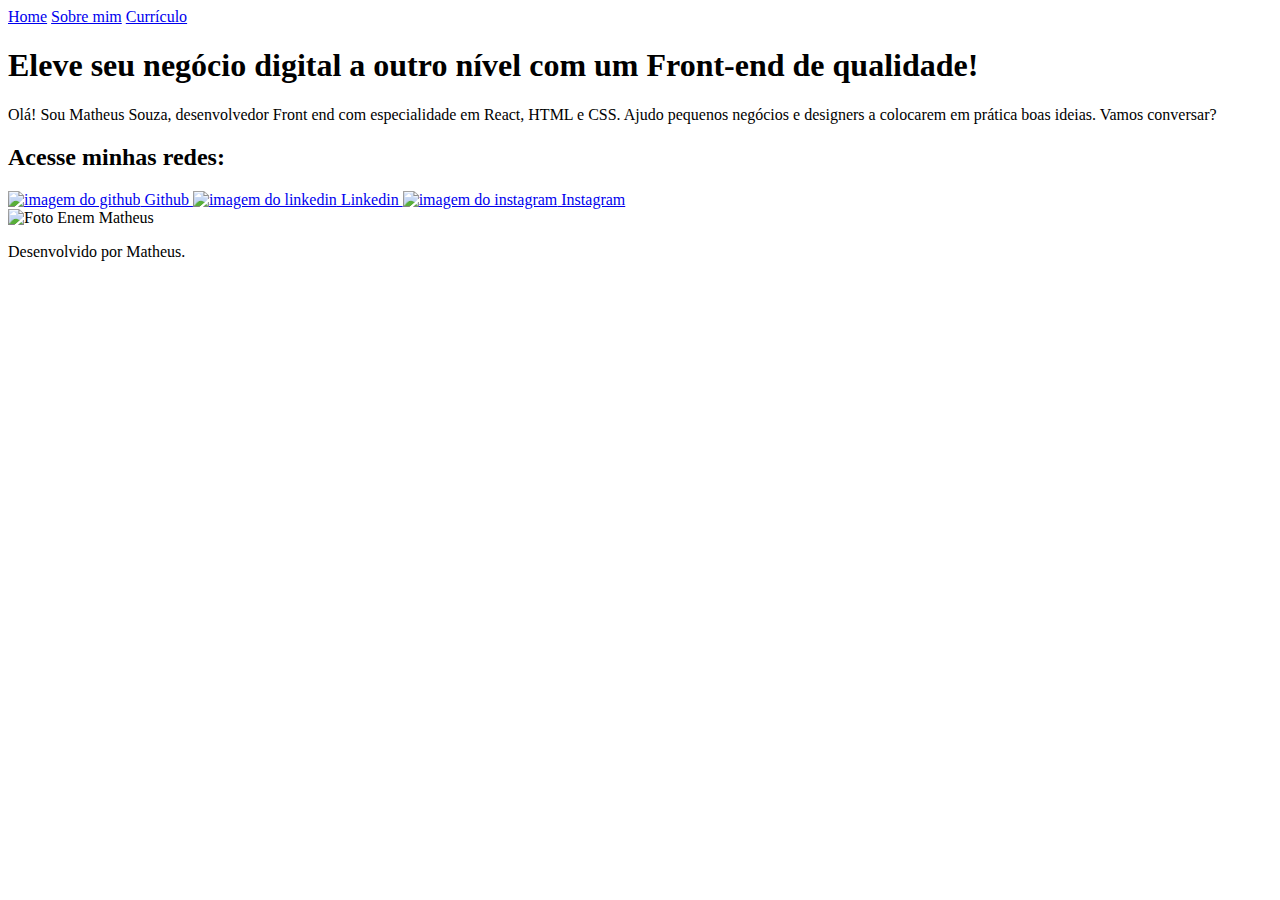
==== index.html @ caa15d20 "Add files via upload" ====
<!DOCTYPE html>
<html lang="pt-br">
<head>
    <meta charset="UTF-8">
    <meta name="viewport" content="width=device-width, initial-scale=1.0">
    <title>Portfolio</title>
    <link rel="stylesheet" href="./Styles/style.css">
</head>
<body>
    <header class="cabecalho">
        <nav class="cabecalho__menu">
            <a class="cabecalho__menu__link" href="index.html">Home</a>
            <a class="cabecalho__menu__link" href="about.html">Sobre mim</a>
            <a class="cabecalho__menu__link" href="Currículo.html">Currículo</a>
        </nav>
    </header>
    <main class="apresentacao">
        <section class="apresentacao__conteudo">
            <h1 class="apresentacao__conteudo__titulo">Eleve  seu  negócio  digital a outro nível <strong class="titulo-destaque"> com um Front-end de qualidade!</strong></h1>
            <p class="apresentacao__conteudo__baixo">Olá! Sou Matheus Souza, desenvolvedor Front end com especialidade em React, HTML e CSS. Ajudo pequenos negócios e designers a colocarem em prática boas ideias. Vamos conversar?</p>
            <div class="botoes">
                <h2 class="apresentacao__subtitulo">Acesse minhas redes:</h2>
                <a class="links" href="https://github.com/MatheusLx7/MatheusLx7">
                    <img src="./Imagens Logo/Logo Github.png" alt="imagem do github">
                    Github

                </a>
                <a class="links" href="https://www.linkedin.com/in/matheus-souza-69443b283/">
                    <img src="./Imagens Logo/linkedin.png" alt="imagem do linkedin">
                    Linkedin

                </a>
                <a class="links" href="https://www.instagram.com/matheus.lx7/">
                    <img src="./Imagens Logo/instagram.png" alt="imagem do instagram">
                    Instagram

                </a>
            </div>
        </section>
        <img class="apresentacao__imagem" src="./Imagens Logo/Imagem (1).png" alt="Foto Enem Matheus"> 
    </main>
    <footer class="rodape">
        <p>Desenvolvido por Matheus.</p>
    </footer>
    
</body>
</html>
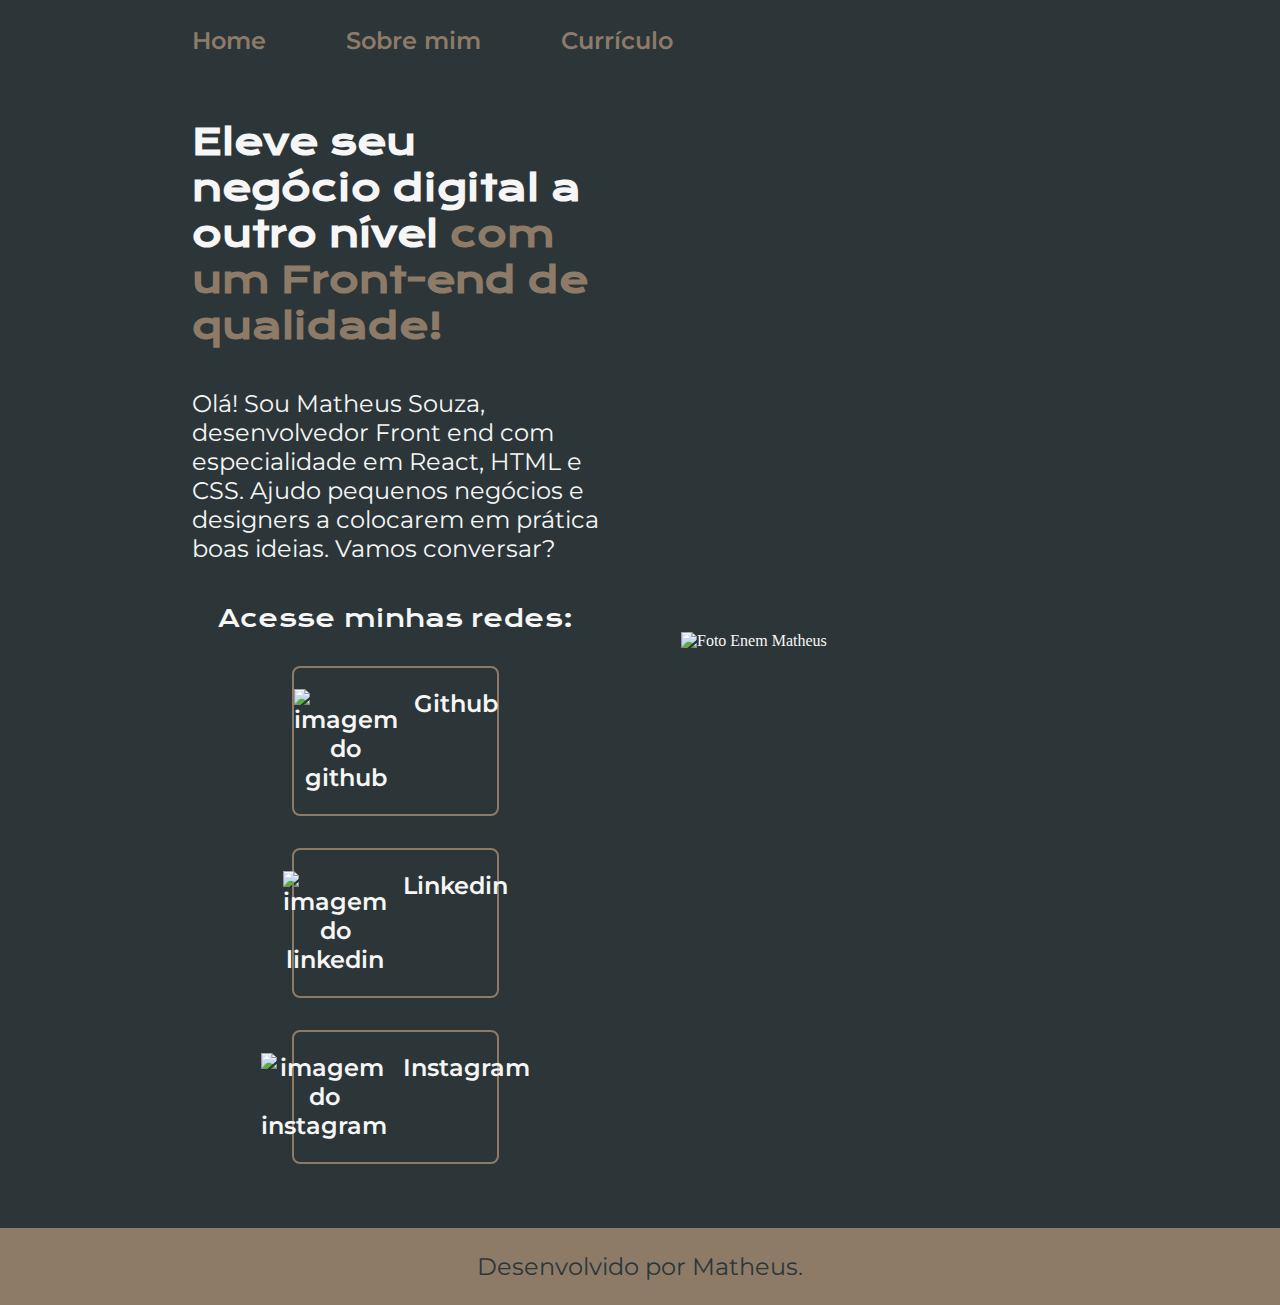
==== commit be74fb14: "Update index.html" ====
--- a/index.html
+++ b/index.html
@@ -4,7 +4,7 @@
     <meta charset="UTF-8">
     <meta name="viewport" content="width=device-width, initial-scale=1.0">
     <title>Portfolio</title>
-    <link rel="stylesheet" href="./Styles/style.css">
+    <link rel="stylesheet" href="style.css">
 </head>
 <body>
     <header class="cabecalho">
@@ -44,4 +44,4 @@
     </footer>
     
 </body>
-</html>+</html>
--- a/style.css
+++ b/style.css
@@ -0,0 +1,141 @@
+@import url('https://fonts.googleapis.com/css2?family=Krona+One&family=Montserrat:wght@400;600&display=swap');
+
+:root{
+    --cor-primaria: #2C3639;
+    --cor-secundaria: #F6F6F6;
+    --cor-terciaria: #8D7B68;
+    --cor-hover: #272727;
+
+    --fonte-primaria: 'Krona One', sans-serif;
+    --fonte-secundaria: 'Montserrat', sans-serif;
+}
+
+*{
+    margin: 0;
+    padding: 0;
+}
+
+
+body {
+    background-color: var(--cor-primaria);
+    color: var(--cor-secundaria);
+}
+
+.cabecalho{
+    padding: 2% 0% 0% 15%;
+}
+
+.cabecalho__menu{
+    display: flex;
+    gap: 80px;
+}
+
+.cabecalho__menu__link{
+    font-family: var(--fonte-secundaria);
+    font-size: 1.5rem;
+    font-weight: 600;
+    color: var(--cor-terciaria);
+    text-decoration: none;
+}
+
+.apresentacao {
+    padding: 5% 15%;
+    display: flex;
+    align-items: center;
+    justify-content: space-between;
+    gap: 82px;
+}
+
+.apresentacao__conteudo {
+    width: 50%;
+    display: flex;
+    flex-direction: column;
+    gap: 40px;
+}
+
+.apresentacao__conteudo__titulo {
+    font-size: 2.25rem;
+    font-family: var(--fonte-primaria);
+}
+
+.titulo-destaque {
+    color:var(--cor-terciaria);
+}
+
+.apresentacao__conteudo__baixo {
+    font-size: 1.5rem;
+    font-family: var(--fonte-secundaria);
+}
+
+.botoes {
+    display: flex;
+    flex-direction: column;
+    align-items: center;
+    justify-content: space-between;
+    gap: 32px;
+}
+
+.apresentacao__subtitulo{
+    font-family: var(--fonte-primaria);
+    font-weight: 400;
+    font-size: 1.5rem;
+}
+
+.links {
+    display: flex;
+    justify-content: center;
+    gap: 16px;
+    border: 2px solid var(--cor-terciaria);
+    width: 50%;
+    text-align: center;
+    border-radius: 8px;
+    font-size: 1.5rem;
+    font-weight: 600;
+    padding: 21.5px 0;
+    text-decoration: none;
+    color: var(--cor-secundaria);
+    font-family: var(--fonte-secundaria);
+}
+
+.links:hover {
+    background-color: var(--cor-hover);
+    padding: 4%;
+}
+
+.apresentacao__imagem{
+    width: 50%;
+}
+
+.rodape {
+    padding: 24px;
+    color: var(--cor-primaria);
+    background-color: var(--cor-terciaria);
+    text-align: center;
+    font-family: var(--fonte-secundaria);
+    font-size: 1.5rem;
+    font-weight: 400;
+}
+
+.apresentacao__conteudo__texto a{
+    text-decoration: none;
+    color: var(--cor-terciaria);
+}
+
+@media (max-width: 1200px) {
+    .cabecalho {
+        padding: 10%;
+    }
+
+    .cabecalho__menu {
+        justify-content: center;
+    }
+
+    .apresentacao {
+        flex-direction: column-reverse;
+        padding: 5%;
+    }
+
+    .apresentacao__conteudo {
+        width: auto;
+    }
+}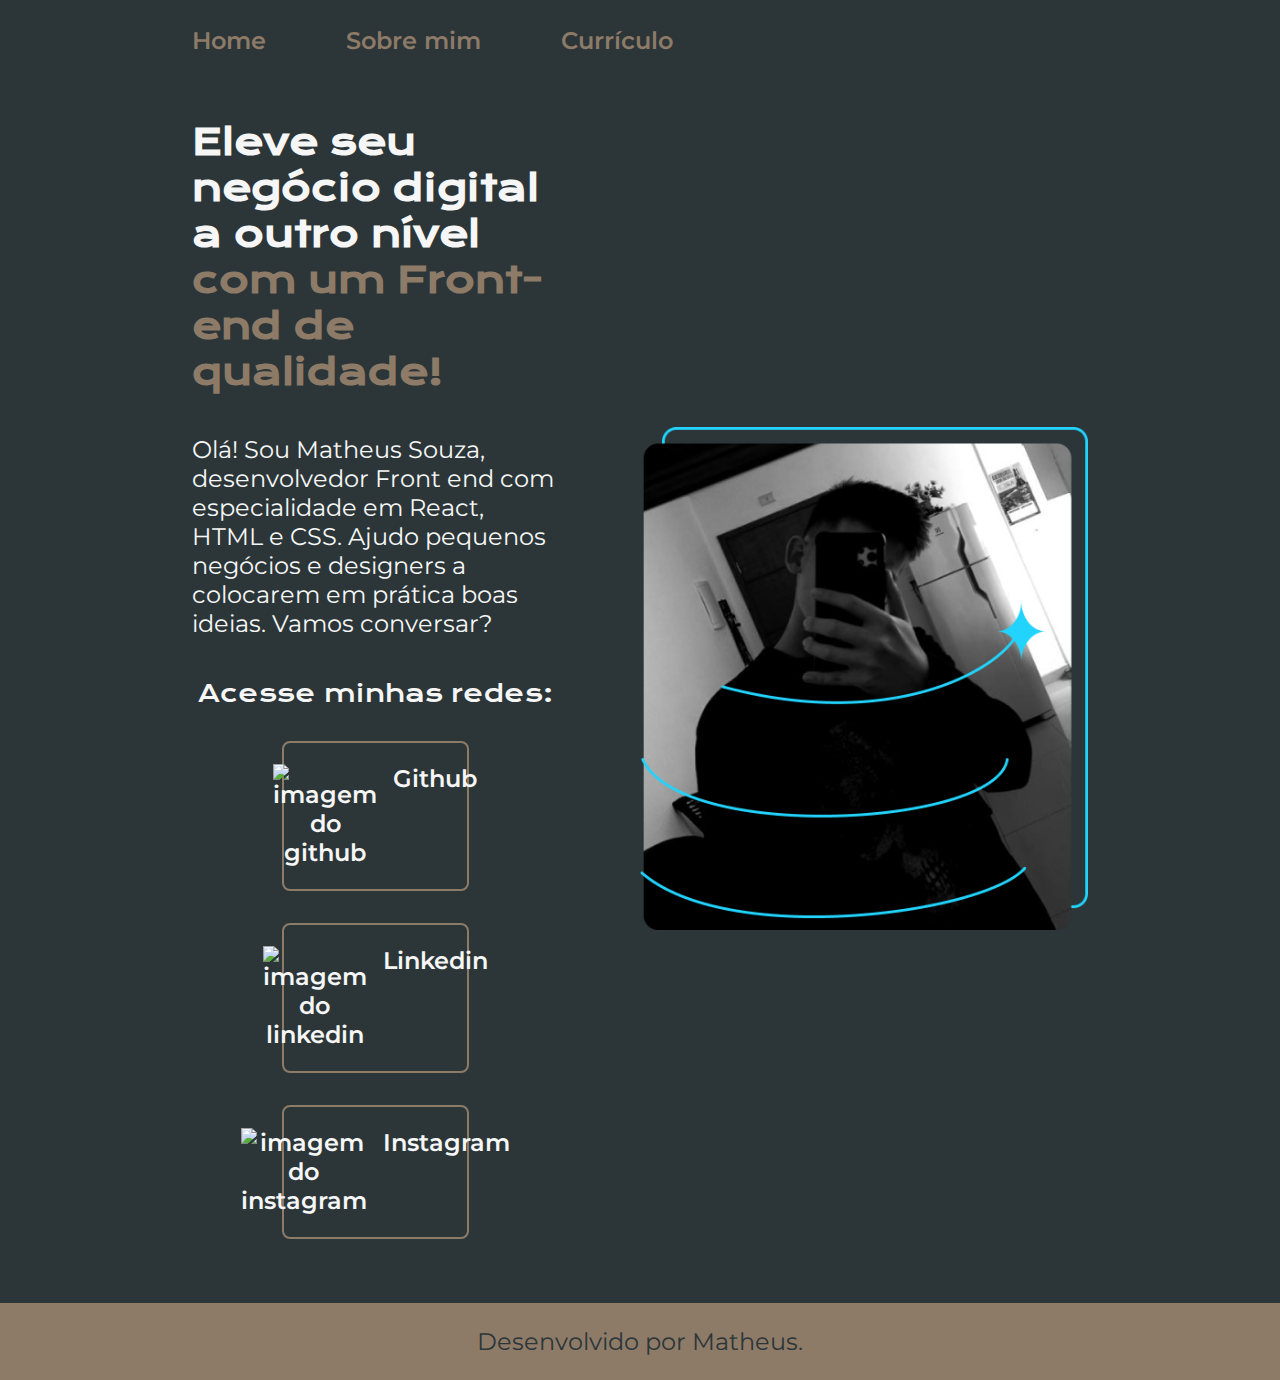
==== commit f13076db: "Update index.html" ====
--- a/index.html
+++ b/index.html
@@ -37,7 +37,7 @@
                 </a>
             </div>
         </section>
-        <img class="apresentacao__imagem" src="./Imagens Logo/Imagem (1).png" alt="Foto Enem Matheus"> 
+        <img class="apresentacao__imagem" src="Imagem (1).png" alt="Foto Enem Matheus"> 
     </main>
     <footer class="rodape">
         <p>Desenvolvido por Matheus.</p>
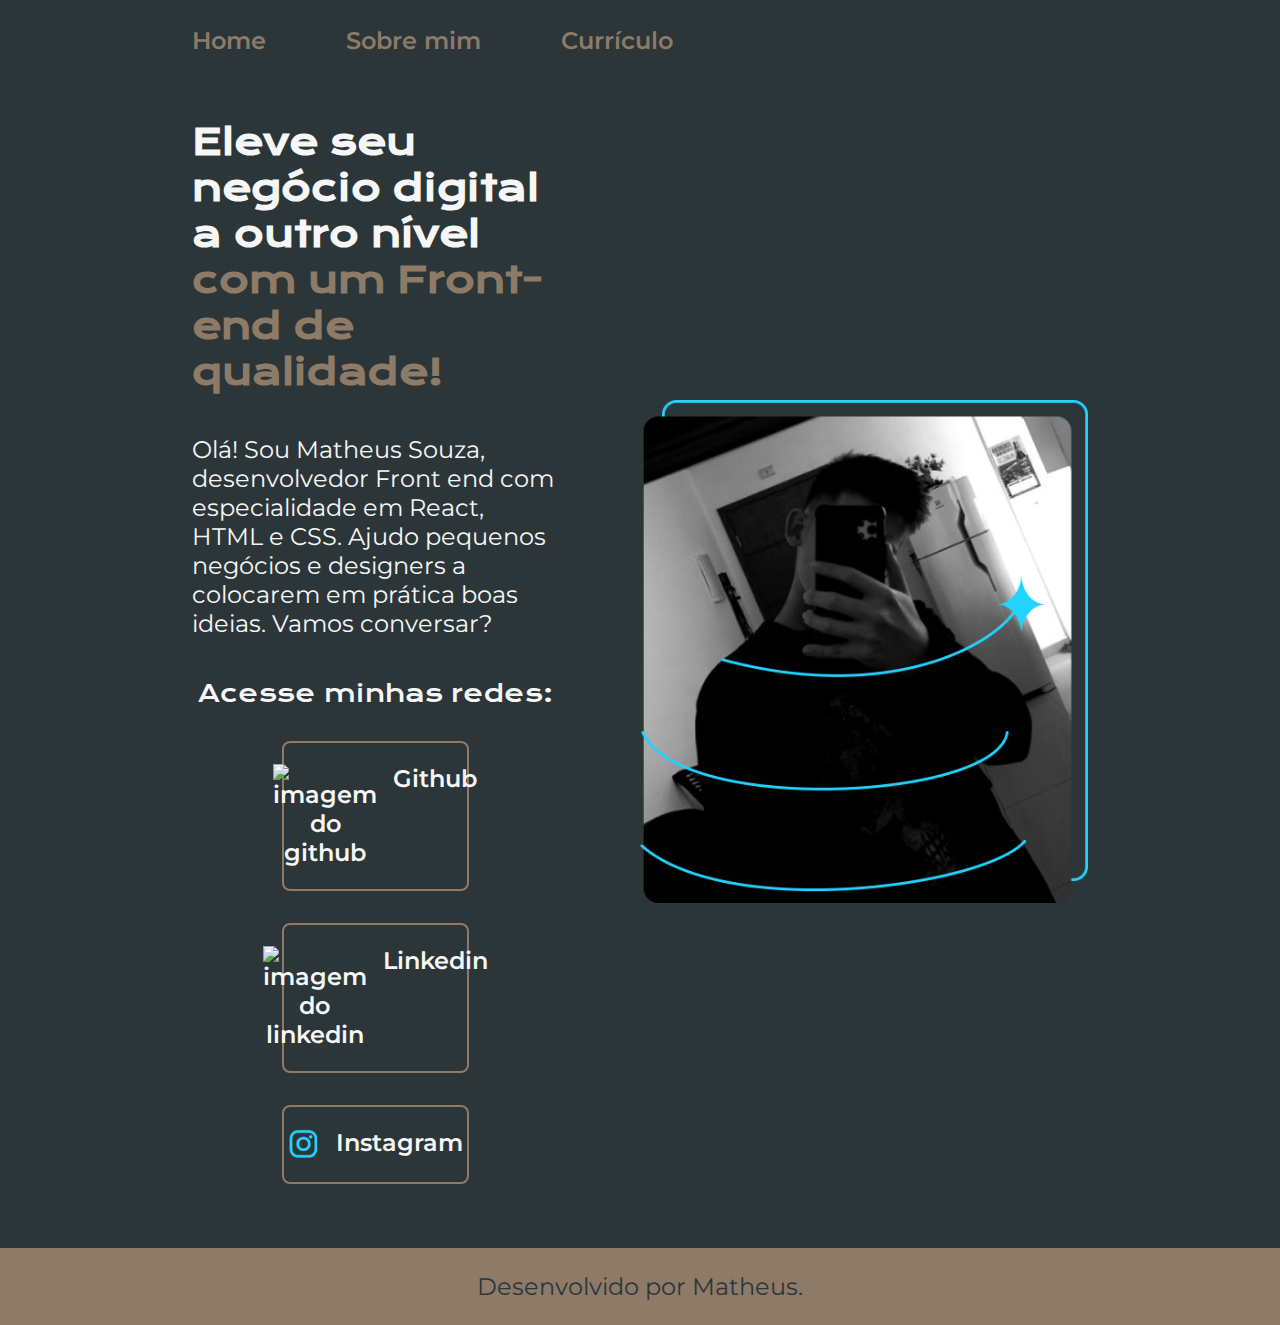
==== commit 364f4bb5: "Update index.html" ====
--- a/index.html
+++ b/index.html
@@ -31,7 +31,7 @@
 
                 </a>
                 <a class="links" href="https://www.instagram.com/matheus.lx7/">
-                    <img src="./Imagens Logo/instagram.png" alt="imagem do instagram">
+                    <img src="instagram.png" alt="imagem do instagram">
                     Instagram
 
                 </a>
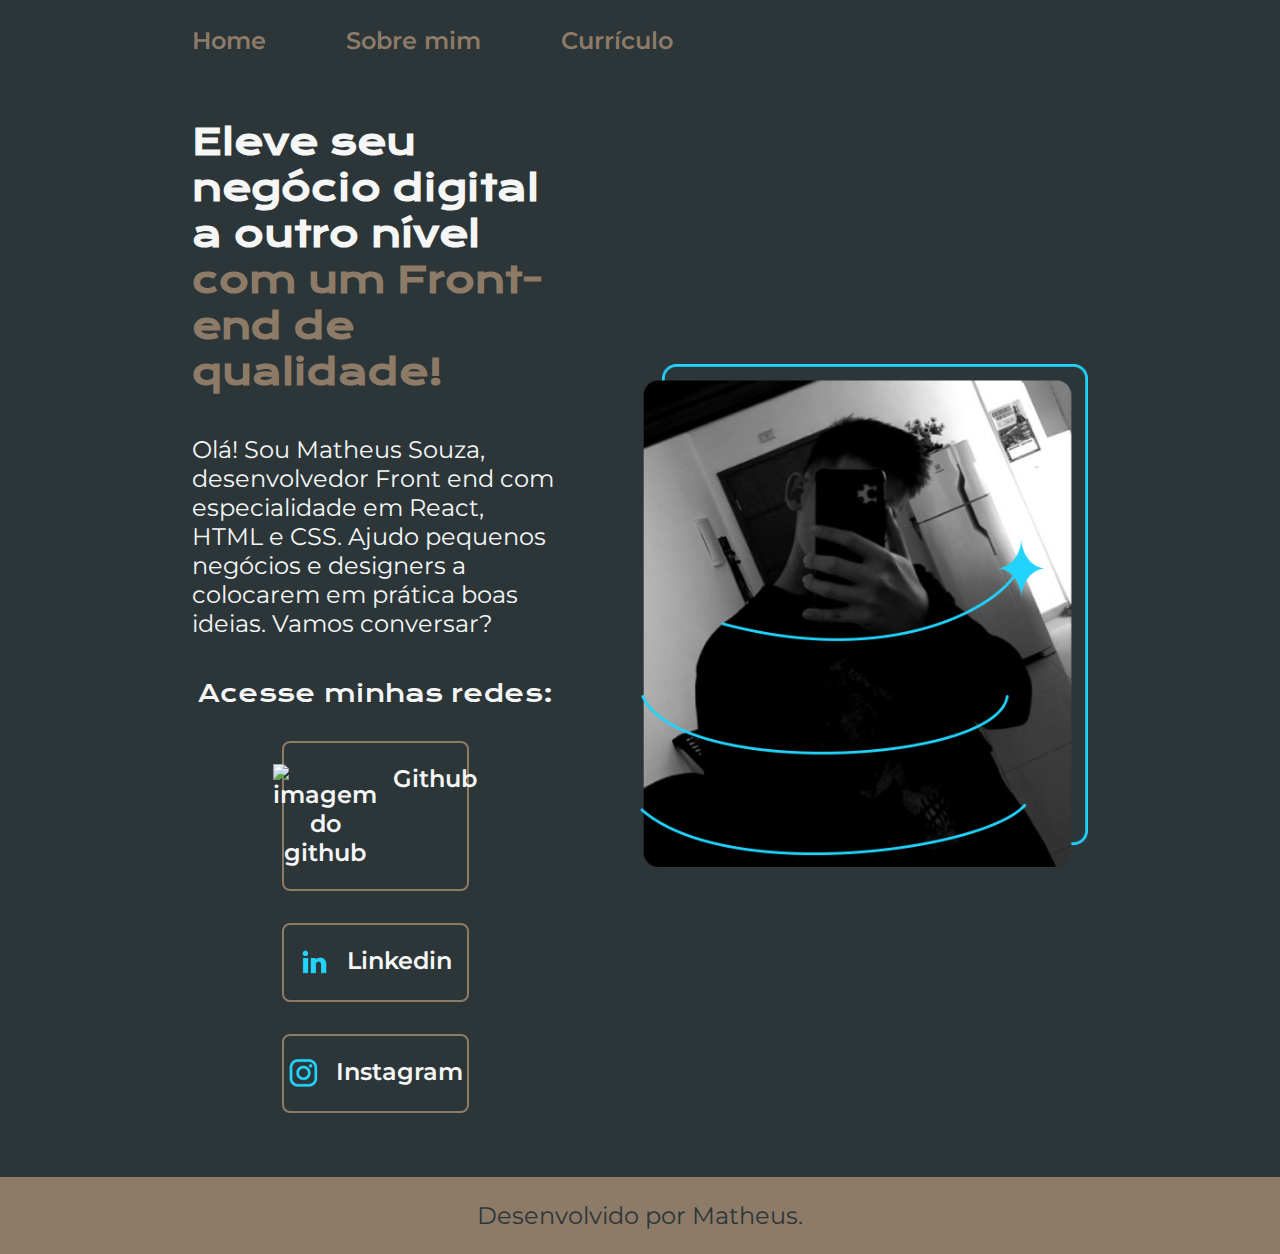
==== commit 080fa59c: "Update index.html" ====
--- a/index.html
+++ b/index.html
@@ -26,7 +26,7 @@
 
                 </a>
                 <a class="links" href="https://www.linkedin.com/in/matheus-souza-69443b283/">
-                    <img src="./Imagens Logo/linkedin.png" alt="imagem do linkedin">
+                    <img src="linkedin.png" alt="imagem do linkedin">
                     Linkedin
 
                 </a>
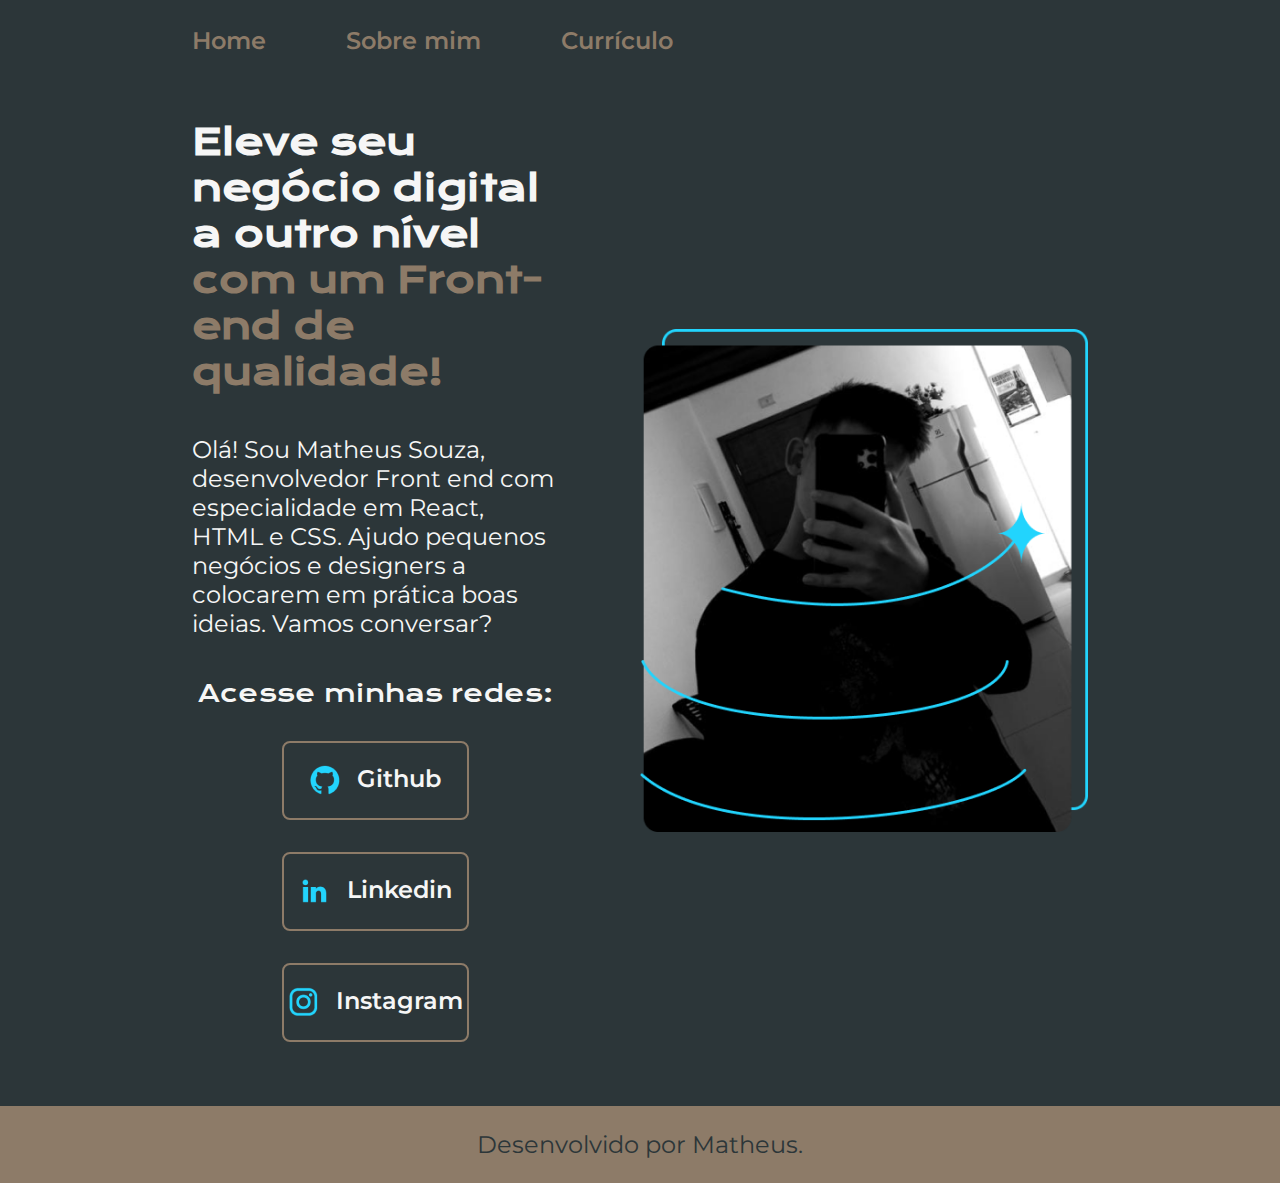
==== commit dc11ba7e: "Update index.html" ====
--- a/index.html
+++ b/index.html
@@ -21,7 +21,7 @@
             <div class="botoes">
                 <h2 class="apresentacao__subtitulo">Acesse minhas redes:</h2>
                 <a class="links" href="https://github.com/MatheusLx7/MatheusLx7">
-                    <img src="./Imagens Logo/Logo Github.png" alt="imagem do github">
+                    <img src="Logo Github.png" alt="imagem do github">
                     Github
 
                 </a>
